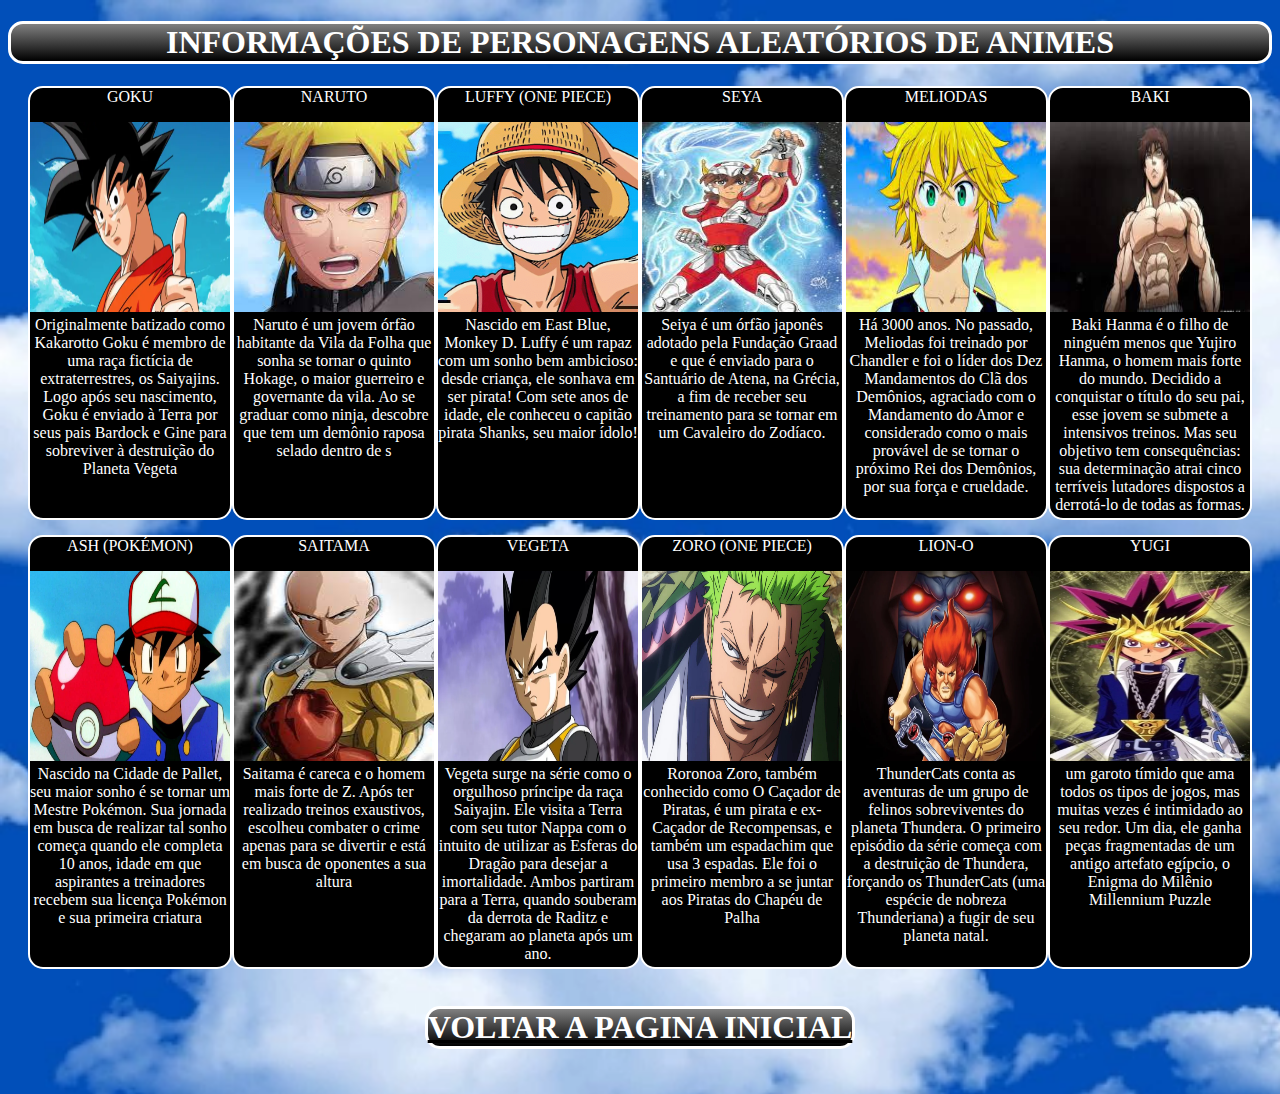
==== anime.html @ 6751ba31 "ala" ====
<!DOCTYPE html>
<html lang="en">
<head>
    <meta charset="UTF-8">
    <meta http-equiv="X-UA-Compatible" content="IE=edge">
    <meta name="viewport" content="width=device-width, initial-scale=1.0">
    <title>Document</title>

</head>
<body>
    
    <style>
        a{
            color: black;
        }
        .container{
            border-radius:30px;
            text-align:center;
            height:1000px;
            flex-wrap:wrap;
            display: flex;
            justify-content: center;
        
        }
        .elemento{
            width:200px;
            height:430px;
            background-color:black;
            border:2px solid white;
            border-radius:15px;
            color:white;
           
        }


        .elemento2{
            width:400px;
            height:230px;
            background-color:rgb(247, 9, 9);
            border:2px solid white;
            color:white;
        }
        h1{
            color: white;
            background-image: linear-gradient(to top,black,gray);
            border:3px solid white;
            border-radius:15px;
            text-align:center;
        }

        h2{
            width:100%;
            height:40px;
            color: white;
            background-image: linear-gradient(to top,black,gray);
            border:3px solid white;
            border-radius:15px;
            text-align:center;
        }


        body{
            background-image: url(nuvem.jpg);
            background-repeat: no-repeat;
            background-size: 110%;
        }
    </style>
     <h1> INFORMAÇÕES DE PERSONAGENS ALEATÓRIOS DE ANIMES</h1> <!--TITULO DO TEXTO -->
     <div class="container">
         <div class="elemento">
           GOKU <!--NOME DO PERSONAGEM -->
            <p><img src="GOKU.jpg" alt="" width="100%" height="190px"></a>  Originalmente batizado como Kakarotto Goku é membro de uma raça fictícia de extraterrestres, os Saiyajins. Logo após seu nascimento, Goku é enviado à Terra por seus pais Bardock e Gine para sobreviver à destruição do Planeta Vegeta       
         </div>
     <div class="elemento">
         NARUTO <!--NOME DO PERSONAGEM -->
         <p><img src="naruto.jpg" alt="" width="100%" height="190px"></a>Naruto é um jovem órfão habitante da Vila da Folha que sonha se tornar o quinto Hokage, o maior guerreiro e governante da vila. Ao se graduar como ninja, descobre que tem um demônio raposa selado dentro de s</p>
     </div>
     <div class="elemento">
         LUFFY (ONE PIECE) <!--NOME DO PERSONAGEM -->
         <p><img src="one-piece.jpg" alt="" width="100%" height="190px"></a>Nascido em East Blue, Monkey D. Luffy é um rapaz com um sonho bem ambicioso: desde criança, ele sonhava em ser pirata! Com sete anos de idade, ele conheceu o capitão pirata Shanks, seu maior ídolo!</p>
     </div>
     <div class="elemento">
        SEYA <!--NOME DO PERSONAGEM -->
         <p><img src="seya.jpg" alt="" width="100%" height="190px"></a><br>Seiya é um órfão japonês adotado pela Fundação Graad e que é enviado para o Santuário de Atena, na Grécia, a fim de receber seu treinamento para se tornar em um Cavaleiro do Zodíaco.</p>
     </div>
     
     <div class="elemento"> 
         MELIODAS <!--NOME DO PERSONAGEM -->
         <p><img src="meliodas.jpg" alt="" width="100%" height="190px"></a><br>Há 3000 anos. No passado, Meliodas foi treinado por Chandler e foi o líder dos Dez Mandamentos do Clã dos Demônios, agraciado com o Mandamento do Amor e considerado como o mais provável de se tornar o próximo Rei dos Demônios, por sua força e crueldade.</p>
     </div>
     
     <div class="elemento">
         BAKI <!--NOME DO PERSONAGEM -->
         <p><img src="BAKI.jpg" alt="" width="100%" height="190px"></a><br>Baki Hanma é o filho de ninguém menos que Yujiro Hanma, o homem mais forte do mundo. Decidido a conquistar o título do seu pai, esse jovem se submete a intensivos treinos. Mas seu objetivo tem consequências: sua determinação atrai cinco terríveis lutadores dispostos a derrotá-lo de todas as formas.</p>
     </div>
     <div class="elemento">
         ASH (POKÉMON) <!--NOME DO PERSONAGEM -->
         <p><img src="ash.jpg" alt="" width="100%" height="190px"></a><br> Nascido na Cidade de Pallet, seu maior sonho é se tornar um Mestre Pokémon. Sua jornada em busca de realizar tal sonho começa quando ele completa 10 anos, idade em que aspirantes a treinadores recebem sua licença Pokémon e sua primeira criatura</p>
     </div>
     
     <div class="elemento">
         SAITAMA <!--NOME DO PERSONAGEM -->
         <p><img src="saitama.jpg" alt="" width="100%" height="190px"></a><br>Saitama é careca e o homem mais forte de Z. Após ter realizado treinos exaustivos, escolheu combater o crime apenas para se divertir e está em busca de oponentes a sua altura</p>
     </div>
     
     <div class="elemento">
         VEGETA  <!--NOME DO PERSONAGEM -->
         <p><img src="vegeta.jpg" alt="" width="100%" height="190px"></a><br>Vegeta surge na série como o orgulhoso príncipe da raça Saiyajin. Ele visita a Terra com seu tutor Nappa com o intuito de utilizar as Esferas do Dragão para desejar a imortalidade. Ambos partiram para a Terra, quando souberam da derrota de Raditz e chegaram ao planeta após um ano.</p>
     </div>
     
     <div class="elemento">
              ZORO (ONE PIECE) <!--NOME DO PERSONAGEM -->
         <p><img src="zoro.jpg" alt="" width="100%" height="190px"></a><br>Roronoa Zoro, também conhecido como O Caçador de Piratas, é um pirata e ex-Caçador de Recompensas, e também um espadachim que usa 3 espadas. Ele foi o primeiro membro a se juntar aos Piratas do Chapéu de Palha</p>
     </div>
     
     <div class="elemento">
         LION-O <!--NOME DO PERSONAGEM -->
         <p><img src="cats.jpg" alt="" width="100%" height="190px"></a><br>ThunderCats conta as aventuras de um grupo de felinos sobreviventes do planeta Thundera. O primeiro episódio da série começa com a destruição de Thundera, forçando os ThunderCats (uma espécie de nobreza Thunderiana) a fugir de seu planeta natal.</p>
     </div>
     
     <div class="elemento">
          YUGI  <!--NOME DO PERSONAGEM -->
         <p><img src="yu-gi-oh.jpg" alt="" width="100%" height="190px"></a><br>um garoto tímido que ama todos os tipos de jogos, mas muitas vezes é intimidado ao seu redor. Um dia, ele ganha peças fragmentadas de um antigo artefato egípcio, o Enigma do Milênio Millennium Puzzle</p>
     </div>

      <a href="inicio.html"><h1>VOLTAR A PAGINA INICIAL</h1></a>  <!--LINK PARA ACESSAR A PAGINA INICIAL-->
     
 
    
</body>
</html>
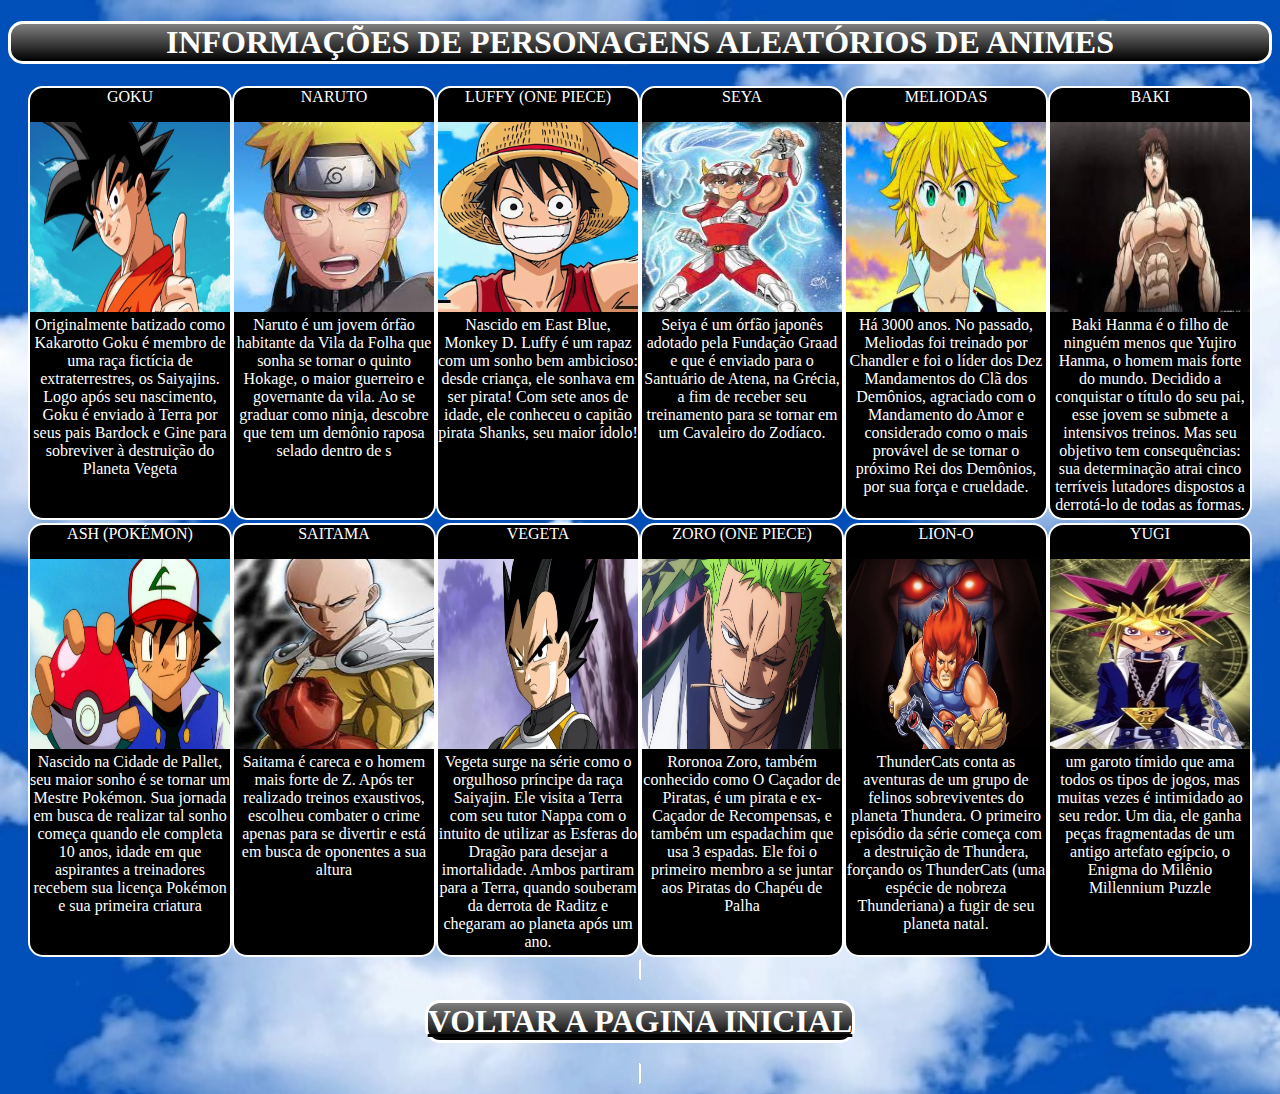
==== commit c93af77a: "pppppppp" ====
--- a/anime.html
+++ b/anime.html
@@ -12,6 +12,11 @@
     <style>
         a{
             color: black;
+            background-color:black;
+            border:2px solid white;
+            border-radius:15px;
+         
+
         }
         .container{
             border-radius:30px;
@@ -61,7 +66,6 @@
 
         body{
             background-image: url(nuvem.jpg);
-            background-repeat: no-repeat;
             background-size: 110%;
         }
     </style>
@@ -122,10 +126,11 @@
           YUGI  <!--NOME DO PERSONAGEM -->
          <p><img src="yu-gi-oh.jpg" alt="" width="100%" height="190px"></a><br>um garoto tímido que ama todos os tipos de jogos, mas muitas vezes é intimidado ao seu redor. Um dia, ele ganha peças fragmentadas de um antigo artefato egípcio, o Enigma do Milênio Millennium Puzzle</p>
      </div>
+     
+     <div id="elemento">
+      <a href="index.html"><h1>VOLTAR A PAGINA INICIAL</h1></a>  <!--LINK PARA ACESSAR A PAGINA INICIAL-->
+    </div>
 
-      <a href="inicio.html"><h1>VOLTAR A PAGINA INICIAL</h1></a>  <!--LINK PARA ACESSAR A PAGINA INICIAL-->
-     
- 
     
 </body>
 </html>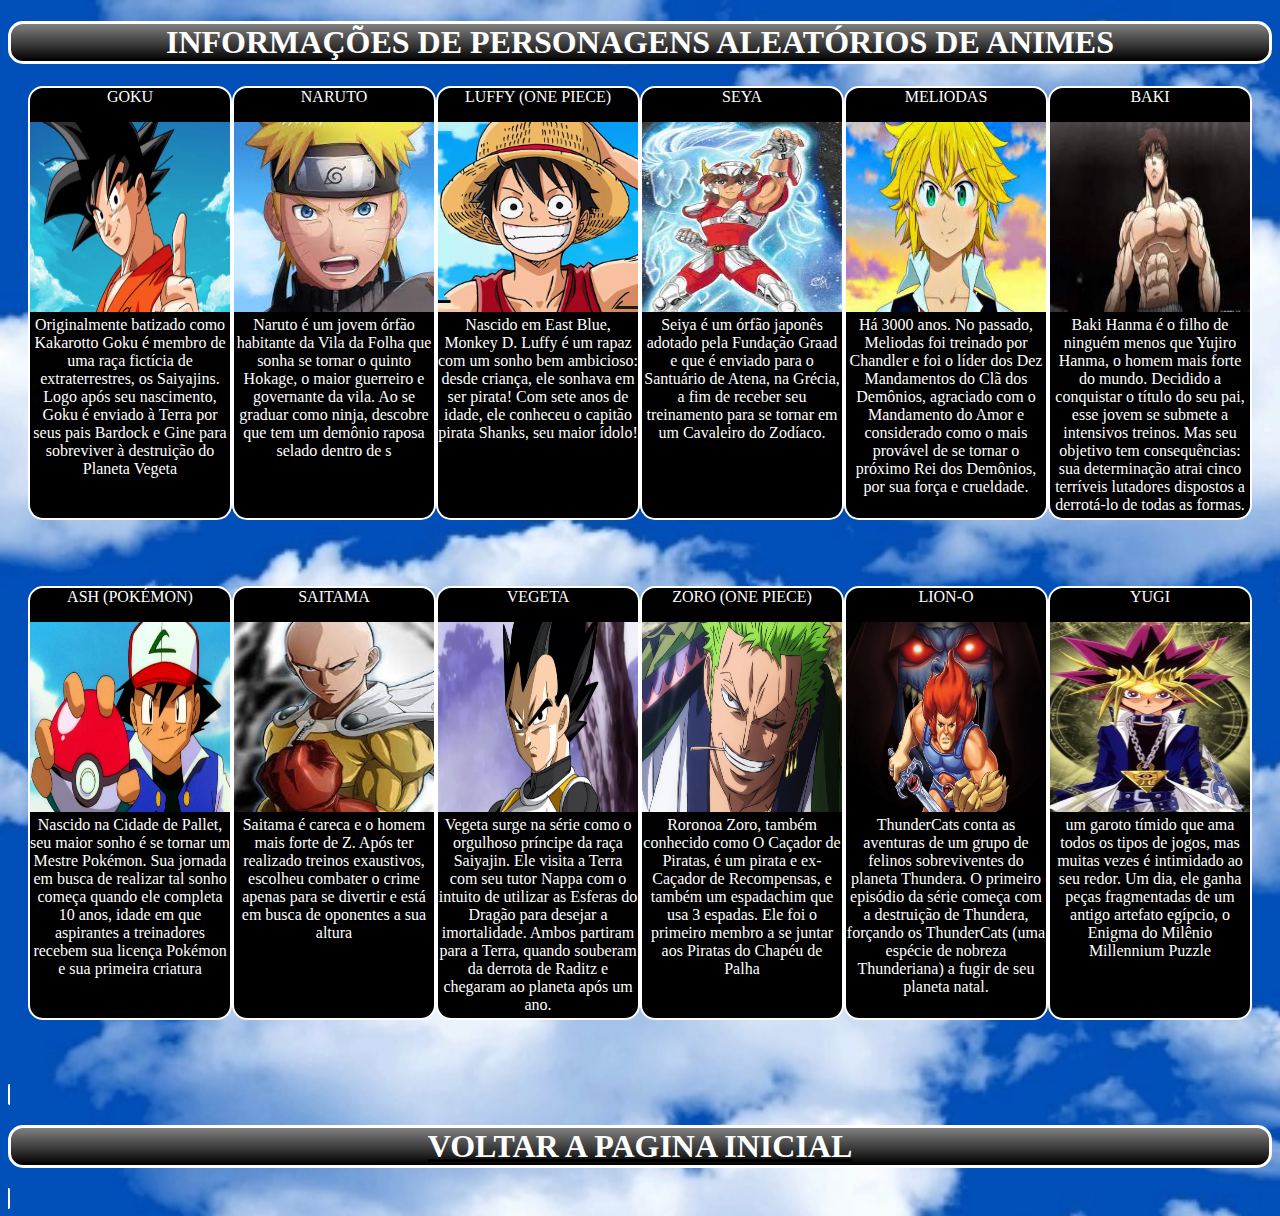
==== commit 94883eb3: "ppp" ====
--- a/anime.html
+++ b/anime.html
@@ -15,6 +15,7 @@
             background-color:black;
             border:2px solid white;
             border-radius:15px;
+            width: 5%;
          
 
         }
@@ -126,6 +127,7 @@
           YUGI  <!--NOME DO PERSONAGEM -->
          <p><img src="yu-gi-oh.jpg" alt="" width="100%" height="190px"></a><br>um garoto tímido que ama todos os tipos de jogos, mas muitas vezes é intimidado ao seu redor. Um dia, ele ganha peças fragmentadas de um antigo artefato egípcio, o Enigma do Milênio Millennium Puzzle</p>
      </div>
+     </div>
      
      <div id="elemento">
       <a href="index.html"><h1>VOLTAR A PAGINA INICIAL</h1></a>  <!--LINK PARA ACESSAR A PAGINA INICIAL-->
